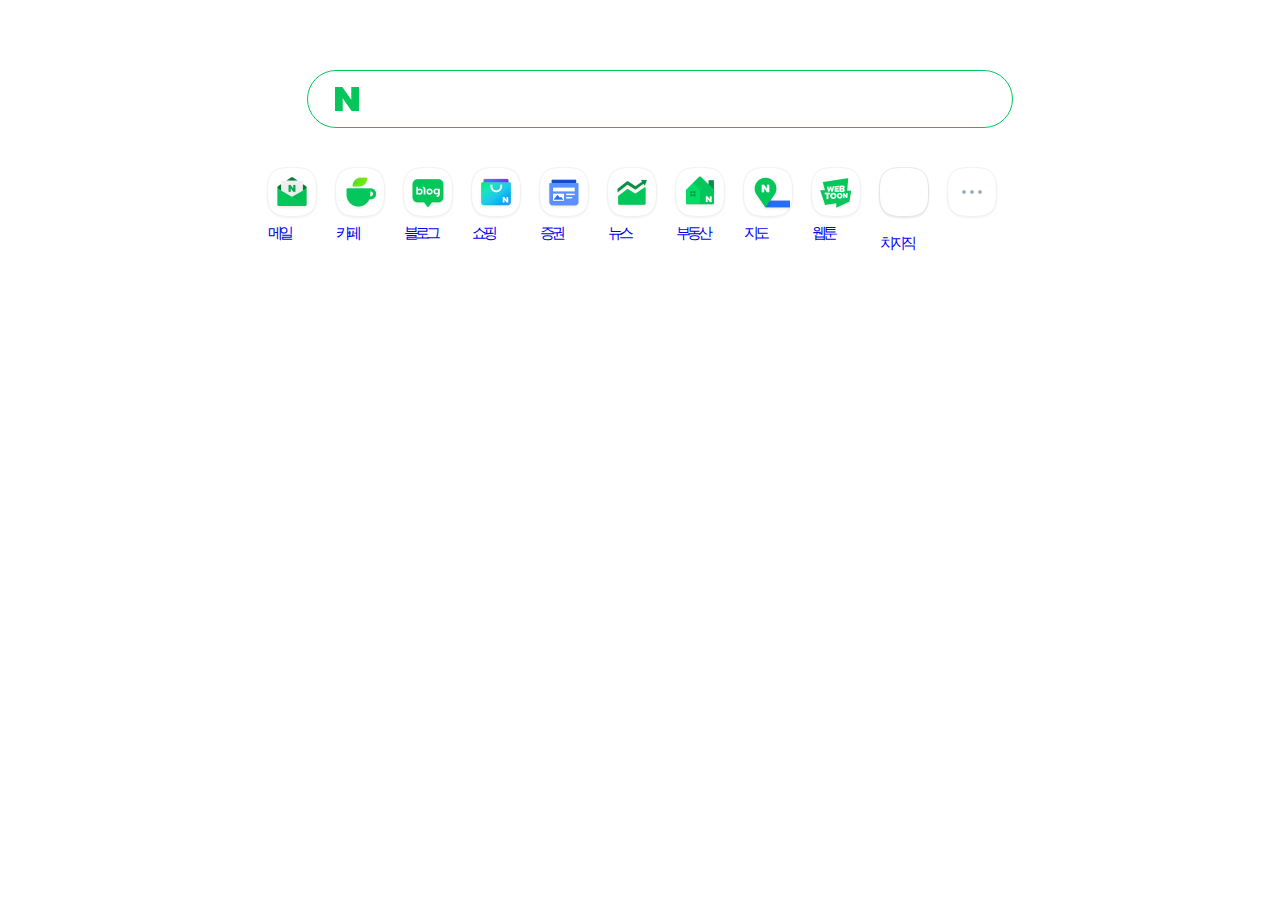
==== frontend /index.html @ 3a2c29ba "7th commit" ====
<!DOCTYPE html>
<html lang="en">
<head>
    <meta charset="UTF-8">
    <meta name="viewport" content="width=device-width, initial-scale=1.0">
    <title>naver</title>
    <link rel="stylesheet" type="text/css" href="css/layout.css">
    <link rel="stylesheet" type="text/css" href="css/search.css">
    <link rel="stylesheet" type="text/css" href="css/nav.css">
</head>
<style>

</style>
<body>
    <style>
        
    </style>
    <div id="wrap">
        <header>
            <div id="banner">
                    <button id="hamburger"  >
                        <div>                            
                            <span class="blind">확장역역</span>
                        </div>
                    </button>
                    <button id="naverPay" >
                        <a her="https:/order.pay.anver.com/home"class="icon pay-icon" >
                            <span class="blind">페이</span>
                        </a>
                    </button>         
                    <button id="talk"  >
                        <div>        
                            <span class="blind">톡</span>
                        </div>
                    </button>
                    <button id="noti"  >
                        <div>       
                            <span class="blind">알람</span>
                        </div>                
                    </button> 
            </div>     
            <div id="search">
                <form action="">
                    <a id="search-svg">
                        <svg width="24" height="24" viweBox="0 0 24 24 " fill="#03c75a" xmlns="http://www.w3.org/2000 ">
                            <path d="M16.273 12.845 7.376 0H0v24h7.727V11.155L16.624 24H24V0h-7.727v12.845z"></path>
                        </svg>
                    </a>
                    <label for="search-input" class="blind">검색어 입력</label>
                    <input id="search-input" type="text" placeholder="검색어를 입력하세요">
                    <div id="search-right">
                    <button href="#" id="search-keyboard">
                        <span class="blind">입력도구</span>
                    </button>
                    <button href="#" id="search-recent">
                        <span classs="blind"></span>
                    </button>
                    <button id="search-button">
                        <div><span class="blind"></span></div>
                    </button>
                    </div>
                </form>
            </div>
            <div id="nav">
                <ul>    
                    <li>
                        <a href="https://mail.naver.com">
                            <div></div>
                            <span>메일</span>
                        </a>
                    </li>
                    <li>
                        <a href="https://cafe.naver.com">
                            <div></div>
                            <span>카페</span>
                        </a>
                    </li>
                    <li>
                        <a href="https://blog.naver.com">
                            <div></div>
                            <span>블로그</span>
                        </a>
                    </li>
                    <li>
                        <a href="https://shooping.naver.com">
                            <div></div>
                            <span>쇼핑</span>
                        </a>
                    </li>
                    <li>
                        <a href="https:/finance.naver.com">
                            <div></div>
                            <span>증권</span>
                        </a>
                    </li>
                    <li>
                        <a href="https://news.naver.com">
                            <div></div>
                            <span>뉴스</span>
                        </a>
                    </li>
                    <li>
                        <a href="https://land.naver.com">
                            <div></div>
                            <span>부동산</span>
                        </a>
                    </li>
                    <li>
                        <a href="https://map.naver.com">
                            <div></div>
                            <span>지도</span>
                        </a>
                    </li>
                    <li>
                        <a href="https://comic.naver.com">
                            <div></div>
                            <span>웹툰</span>
                        </a>
                    </li>
                    <li>
                        <a href="https://chzzk.naver.com">
                            <div></div>
                            <span>치지직</span>
                        </a>
                    </li>
                    <li>
                        <a href="#">
                            <div></div>
                            <spa class="blind">더보기</span>
                        </a>
                    </li>

                </ul>
            </div> 
        </header>
        <main>
        </main>
        <footer>
        </footer>
    </div>
</body>
</html
---- frontend /css/layout.css ----
:root {
    --color_title: #080808;
    --color_title_rgb: 8, 8, 8;
    --color_body: #101010;
    --color_body_rgb: 16, 16, 16;
    --color_caption1: #404040;
    --color_caption1_rgb: 64, 64, 64;
    --color_caption2: #606060;
    --color_caption2_rgb: 96, 96, 96;
    --color_caption3: #555558;
    --color_caption3_rgb: 85, 85, 88;
    --color_search: #000;
    --color_search_rgb: 0, 0, 0;
    --color_border_out: #e3e5e8;
    --color_border_out_rgb: 227, 229, 232;
    --color_border_in: #ebebeb;
    --color_border_in_rgb: 235, 235, 235;
    --color_border_in_divider: #ebebeb;
    --color_border_in_divider_rgb: 235, 235, 235;
    --color_border_in_exception: #ebebeb;
    --color_border_in_exception_rgb: 235, 235, 235;
    --color_button_border: #dadcdf;
    --color_button_border_rgb: 218, 220, 223;
    --color_dot_divider: #d3d5d7;
    --color_dot_divider_rgb: 211, 213, 215;
    --color_block_bg: #fff;
    --color_block_bg_rgb: 255, 255, 255;
    --color_board_bg: #f4f6fa;
    --color_board_bg_rgb: 244, 246, 250;
    --color_option_bg: #f5f7f8;
    --color_option_bg_rgb: 245, 247, 248;
    --color_login_bg: #fafbfb;
    --color_login_bg_rgb: 250, 251, 251;
    --color_menu_widget_bg: #fff;
    --color_menu_widget_bg_rgb: 255, 255, 255;
    --color_setting_bg: #fff;
    --color_setting_bg_rgb: 255, 255, 255;
    --color_button1_bg: #fff;
    --color_button1_bg_rgb: 255, 255, 255;
    --color_button2_bg: #fff;
    --color_button2_bg_rgb: 255, 255, 255;
    --color_news: #3a67ea;
    --color_news_rgb: 58, 103, 234;
    --color_news_econ_stay: #909aab;
    --color_news_econ_stay_rgb: 144, 154, 171;
    --color_news_econ_down: #4f67d6;
    --color_news_econ_down_rgb: 79, 103, 214;
    --color_live_news_price: #f4361e;
    --color_live_news_price_rgb: 244, 54, 30;
    --color_enter: #e538e2;
    --color_enter_rgb: 229, 56, 226;
    --color_enter_bg: #f2f1fb;
    --color_enter_bg_rgb: 242, 241, 251;
    --color_sports: #1f65ef;
    --color_sports_rgb: 31, 101, 239;
    --color_sports_bg: #f4f7fe;
    --color_sports_bg_rgb: 244, 247, 254;
    --color_econ: #008f76;
    --color_econ_rgb: 0, 143, 118;
    --color_calendar: #eb5b5b;
    --color_calendar_rgb: 235, 91, 91;
    --color_dic: #031f5f;
    --color_dic_rgb: 3, 31, 95;
}

*{
    box-sizing: border-box;
    border: none;
    background: none;
}
html, body, form{
    font-size: 10.5px;
    line-height: 10.5px;
    margin:0;
    padding: 0;
    font-family:-apple-system, BlinkMacSystemFont, "Malgun Dothic" "맑은 고딕" 'Segoe UI', Roboto, Oxygen, Ubuntu, Cantarell, 'Open Sans', 'Helvetica Neue', sans-serif;
    letter-spacing: -04px;
}

#form, ul{
margin: 0;
padding: 0;
}
#wrap{
    min-width: 1340px;
  
}

header{
    width: 1280px;
    height: 266px;
    
}
#banner{
    z-index: 120;
    position: relative;
    height: 156px;
    padding: 70px 0 42px;
}

#hamburger,#naverPay,#talk,#noti{
    position: absolute;
    display: inline-block;
    cursor: pointer;
    top: 7px;
    padding: 10px;
    background: 0;
    border: 0;

}

#hamburger{
    left: 12px;
}
#naverPay{
    left:65px;
    padding: 7px; 

}

#talk{
    right: 28px;
}

#noti{
    right: -22px;
}

#hamburger>div,#talk>div,#noti>diV{
    position: relative;
    width: 26px;
    height: 26px;
    background-size: 444px 434px;
    background-image: url(image/sp_main.ae81c9d5.png); 
    background-repeat: no-repeat;   
}

#hamburger>div{ 
    background-position: -314px -330px;
}

.icon{
    position: relative;
    display: inline-block;
    background-image: url(image/sp_main.ae81c9d5.png);
    background-repeat: no-repeat;
    background-size: 444px 434px ;
    background-position: -295px -177px;
    width:32px;
    height: 32px;
}


#talk>div{
    background-position: -364px -81px;
} 

#noti>div{
    background-position: -364px -27px;
}
#hamburger:hover::after,#naverPay:hover::after,#talk:hover::after,#noti:hover::after{
    content: "";
    position: absolute;
    display: inline-block;
    background-color: var(--color_option_bg);
    border-radius: 50%;
    left: 1px;
    top:1px;
    width: 44px;
    height: 44px;
    z-index: -1;
}
.blind{
    position: absolute;
    clip: rect(0 0 0 0);
    width: 1px;
    height: 1px;
    margin: -1px;
    overflow: hidden;
}
---- frontend /css/search.css ----
#search>form{
    position: absolute;
    display: inline-flex;
    top: 70px;
    left: 307px;
    z-index: 10; 
    width: 706px;
    height: 58px;
    border: 1px solid #03c75a;
    border-radius: 33px;
    background-color: #fff;
    text-align: center;
}
#search>form:hover{
    box-shadow: 0 2px 4px 0 rgba (0,0,0,.12);
}


#search-svg
{
     position: relative;
    display: inline-flex;
    width: 68px;
    height: 100%;
    padding: 17px 16px 17px 27px;
    margin-right: 12px;
    align-items: center;
}

#search-svg::after{
    content: "";
    position: absolute;
    width: 1px;
    display: none;
    height: 20px;
    background-color: rgb(230,230,230);
    right: 0;
    top: 20px;
}
#search >form>input:focus::placeholder{
    color: lightgray;
}

#search-keyboard ,#search-recent,#search-button{
    background: transparent;
    cursor: pointer;
}

#search-keyboard{
    padding: 22px 3px 3px 22xp 
}

#search-recent{
    padding:26px 6px ;
}

#search-button{
    padding: 17px 27px 16px 10px ;
}

#search-svg svg{
    position: absolute;
    width: 24pxx;
    height: 24px;
    fill:#03c75a;
}

#search-input{
    width: 480px;
    height: 100%;
    padding: 17px 0 ;
    outline: none;
    font-size: 2rem;
    line-height: 24px;
    font-weight: bold;
    outline: none;
}

#search-input::placeholder{
    color: white ;

}

#search-input:focus::placeholder{
    color: rgb(230, 230, 230) ;

}

#search-right{
    flex:1;
    display: flex;
    align-items: center;
    justify-content: center;
}



#search-keyboard::before{
    content: "";
    display: inline-block;
    background-image: url(image/sp_main.ae81c9d5.png);
    background-size: 444px 434px;
    background-position: -270px -234px;
    background-repeat: no-repeat;
    width: 24px;
    height: 14px;
}

#search-keyboard:hover::before{
    filter: brightness(0.7);
}


#search-recent::before{
    content: "";
    display:inline-block;
    background-image: url(image/sp_main.ae81c9d5.png);
    background-size: 444px 434px;
    background-position: -102px -272px;
    background-repeat: no-repeat;
    width: 10px;
    height: 6px;
}

#search-button::before{
    content: "";
    display: inline-block;
    background-image: url(image/sp_main.ae81c9d5.png);
    background-size: 444px 434px;
    background-position: -364px -185px;
    background-repeat: no-repeat;
    width: 25px;
    height: 25px;
}
---- frontend /css/nav.css ----
#nav{
    margin-top: 12px;
}  
    
 #nav ul{
    display: flex;
    list-style-type: none;
    justify-content: center;
    font-size: 1.4rem;
    line-height: 20px;
    padding: 0;
    margin: 0;

}

#nav li{
    display: flex;
    justify-content: center;
}

#nav a {
    display: inline-block;
    text-decoration: none;
    width: 100%;
}

#nav a div{
    position: relative;
    display: flex;
    text-align: center;
    flex-flow: column;
    justify-content: ;
    margin: 0 auto;
    text-align: center;
}   

#nav a div::before{
    content: "";
    display: inline-block;
    position: absolute;
    top: -2px;
    left: -3px;
    background-image: url(image/sp_main.png);
    background-size: 444px 434px;
    background-position: 0px -128px;
    background-repeat: no-repeat;
    width: 54px;
    height: 54px;
}

#nav a div::after{
    content: "";
    position: relative;
    display: inline-flex;  
    background-image: url(image/sp_main.png);
    background-size: 444px 434px;
    background-repeat: no-repeat;
    width: 44px;
    height: 44px;
    z-index: 1;
    margin: 2px;
}

#nav li:nth-of-type(1) a div::after{
    background-position: -250px -90px;
}

#nav li:nth-of-type(2) a div::after{
    background-position: -250px 0px;
}

#nav li:nth-of-type(3) a div::after{
    background-position: -201px -98px;
}

#nav li:nth-of-type(4) a div::after{
    background-position:-90px -209px;
}

#nav li:nth-of-type(5) a div::after{
    background-position:0px -209px
}

#nav li:nth-of-type(6) a div::after{
    background-position: -180px -209px;
}

#nav li:nth-of-type(7) a div::after{
    background-position: -45px -209px;
}

#nav li:nth-of-type(8) a div::after{
    background-position: -201px 0px; 
}

#nav li:nth-of-type(9) a div::after{
    background-position: -225px -209px;
}

#nav li:nth-of-type(10) a div::after{
    background-position: 0px -128px;
    top: -4px;
    left: -5px;
    width: 54px;
    height: 54px;
}

#nav li:nth-of-type(11) a ::after{
    background-position: -250PX -135PX
}

#nav a:visited{
    color: black 
}

#nav li{
    width: 64px;
    margin-left: 4px;
}

#nav li:nth-of-type(1){
margin:0
}

#nav a span{
    position:absolute;
    display: block;
    margin-top: 7px;
}
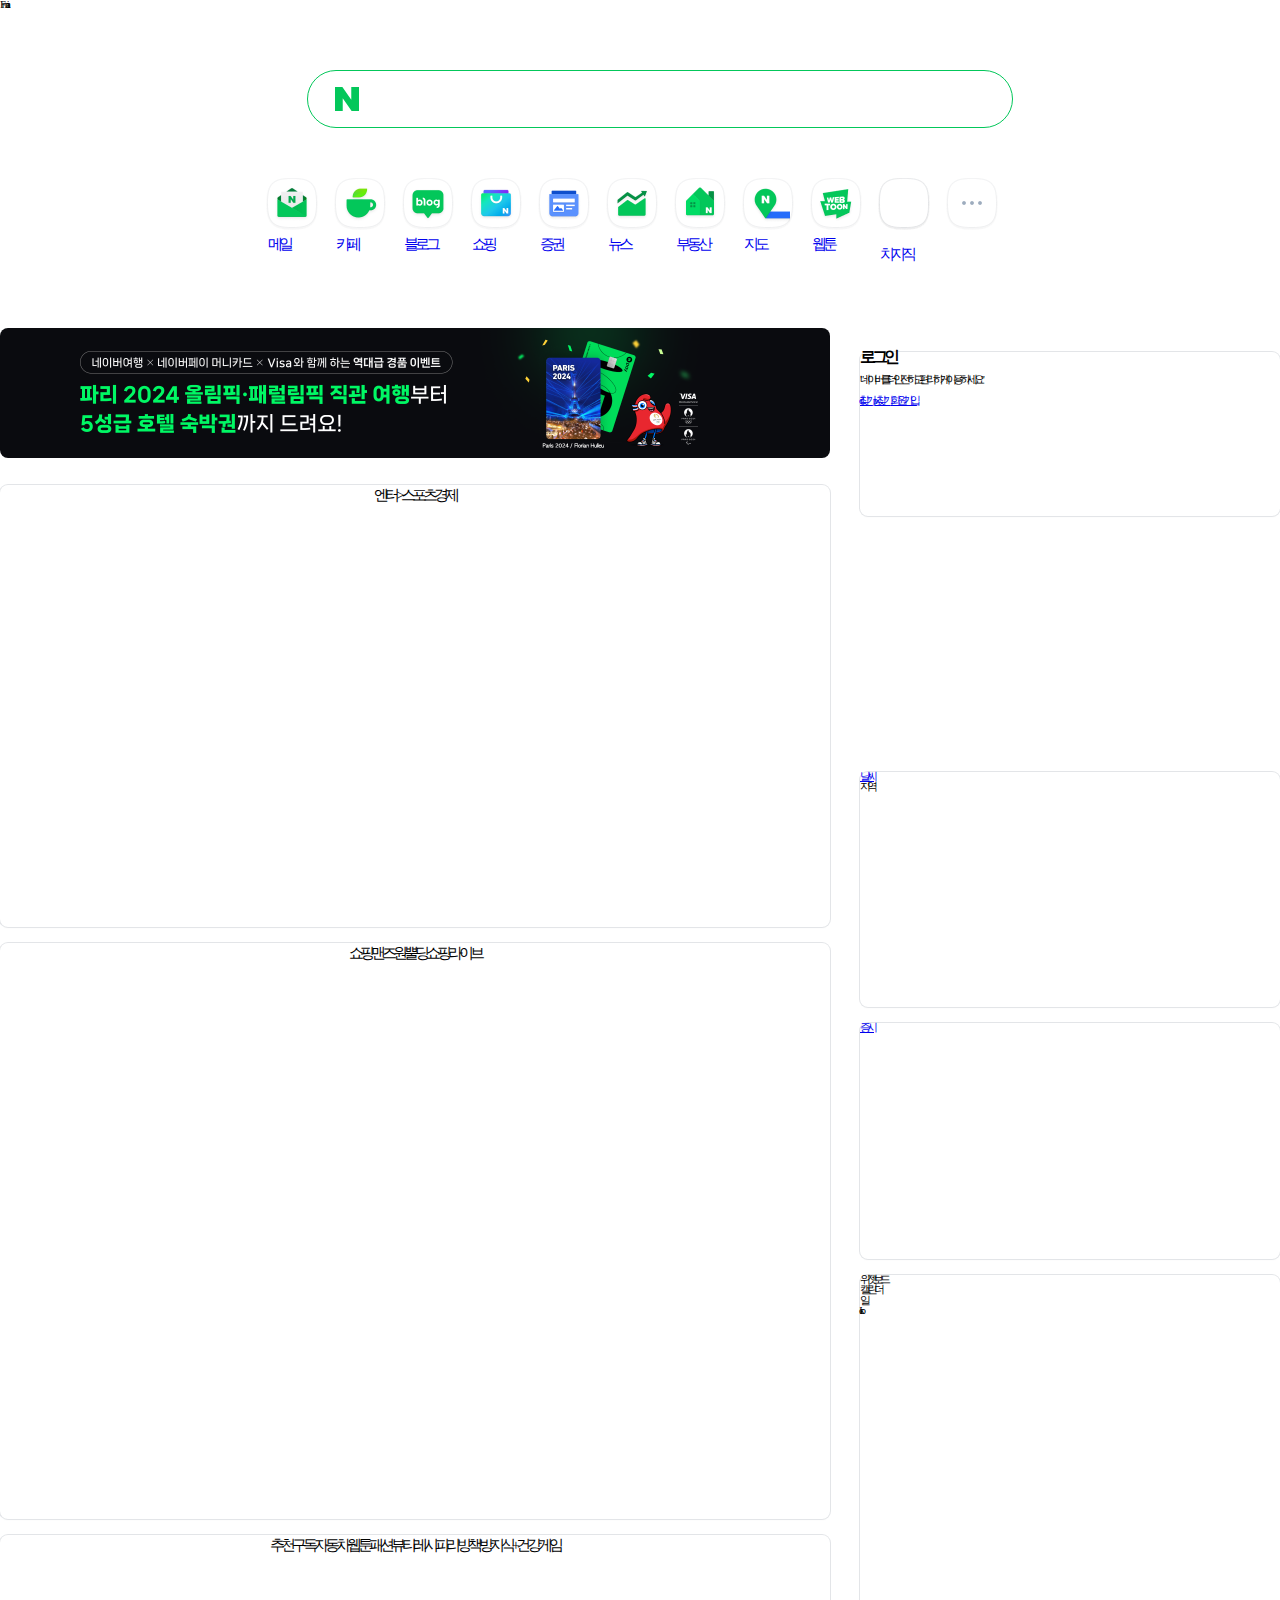
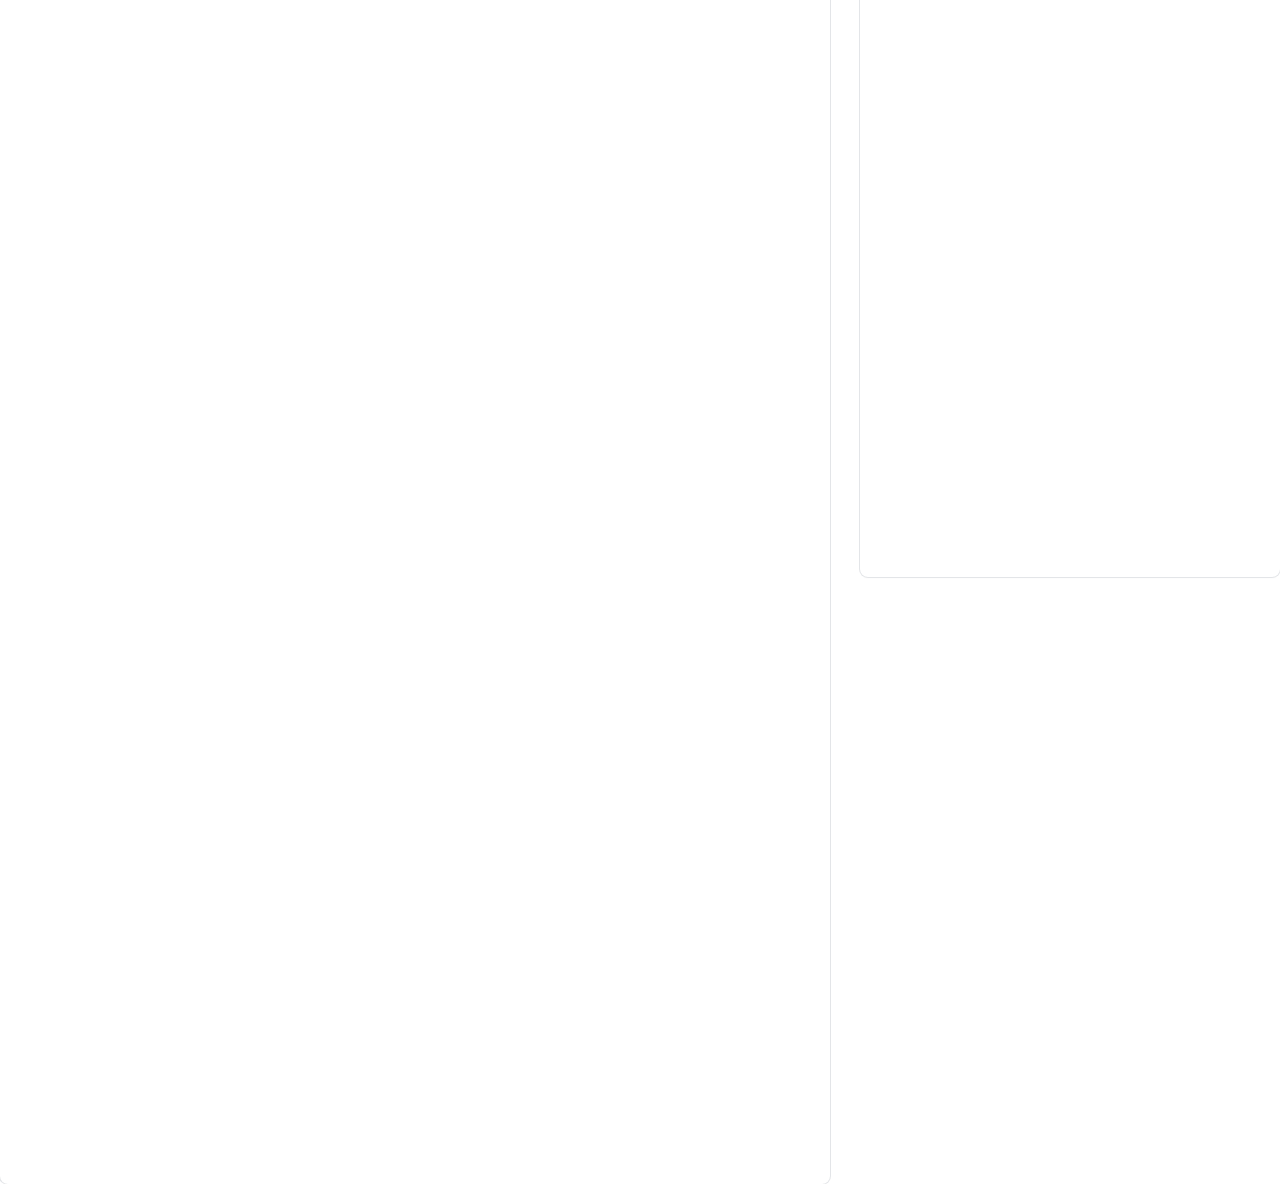
==== commit 740703e1: "7th commit" ====
--- a/frontend /index.html
+++ b/frontend /index.html
@@ -7,14 +7,20 @@
     <link rel="stylesheet" type="text/css" href="css/layout.css">
     <link rel="stylesheet" type="text/css" href="css/search.css">
     <link rel="stylesheet" type="text/css" href="css/nav.css">
-</head>
+    <link rel="stylesheet" type="text/css" href="css/main.css">
+</head>Fmain
 <style>
-
+ul{
+    display: flex;
+    list-style-type: none;
+    justify-content: center;
+    font-size: 1.4rem;
+    line-height: 20px;
+    padding: 0;
+    margin: 0;
+}
 </style>
 <body>
-    <style>
-        
-    </style>
     <div id="wrap">
         <header>
             <div id="banner">
@@ -134,6 +140,97 @@
             </div> 
         </header>
         <main>
+            <div id="main-left">
+                <aside id="main-left-ad">
+                    <a href="#">
+                        <img src="css/image/aside img.png" width="830" height="130">
+                    </a>
+                </aside>
+                <section id="main-newsstand">
+                    <ul>
+                        <li id="newsstend" role="presentation"></li>
+                        <li id=" enter" role="presentation">엔터</li>
+                        <li id="sport"  role="presentation"></li>>스포츠
+                        <li id="economy" role="presentation">경제</li>
+                    </ul>
+                </section>
+                <section id="main-shopping">
+                    <ul>
+                        <li id="manes"role="presentation">쇼핑</li>
+                        <li class="deal"role="presentation">맨즈</li>
+                        <li class="deal"role="presentation">원뿔딩</li>
+                        <li class="deal" role="presentation">쇼핑라이브</li>
+                    </ul>
+                </section>
+                <section id="main-comic">
+                    <ul>
+                        <li id="sub"role="presentation">추천구독</li>
+                        <li class="content" role="presentation">자동차</li>
+                        <li class="content" role="presentation">웹툰</li>
+                        <li class="content" role="presentation">패션뷰티</li>
+                        <li class="content" role="presentation">레시피</li>
+                        <li class="content" role="presentation">리빙</li>
+                        <li class="content" role="presentation">책방</li>
+                        <li class="content" role="presentation">지식+</li>
+                        <li class="content" role="presentation">건강</li>
+                        <li class="content" role="presentation">게임</li>
+                    </ul>
+                </section>
+
+            </div>
+            <div id="main-rifht">
+                <section id="main-login">
+                    <h2 class="bleind">로그인</h2>
+                    <p>"네이버를 더 안전하고 편리하게 이용하세요"</p>
+                    <a href="./login.html">
+                        <i></i>
+                    </a>
+                    <div id="find">
+                        <a href="./find-id">id 찾기</a>
+                        <a href="./find-pw">pw  찾기</a>
+                        <a href="sign-up">회원 가입</a>
+                    </div>
+                </section>
+                <aside id="main-right-ad"></aside>
+                <section id="main-daily">
+                    <div class="name">
+                        <a href="#">날씨</a>
+                        <i></i>
+                        <div>지역</div>
+                    </div>
+                    <div>
+
+                    </div>
+                </section>
+                <section id="main-finance">
+                    <div class="name">
+                        <a href="#">증시</a>
+                        <div>
+                            <i></i>                        
+                        </div>
+                        <div id="refresh"></div>
+                    </div>
+                </section>               
+                <section id="main-widzet">
+                    <div id="board" >위젯 보드</div>
+                    <div id="celinder">
+                        <span>캘린더</span>
+                        <div>
+                            <span>일</span>
+                        </div>
+                    </div>
+                    <div id="memo">
+                        <div></div>
+                        <div></div>
+                        <div></div>
+                    </div>
+                    <div id="papago">
+                        <a href="https://papago.com"></a>
+                        icko
+                    </div>
+                    <div id="english"></div>
+                </section>
+            </div>            
         </main>
         <footer>
         </footer>
--- a/frontend /css/main.css
+++ b/frontend /css/main.css
@@ -0,0 +1,143 @@
+:root {
+    --color_title: #080808;
+    --color_title_rgb: 8, 8, 8;
+    --color_body: #101010;
+    --color_body_rgb: 16, 16, 16;
+    --color_caption1: #404040;
+    --color_caption1_rgb: 64, 64, 64;
+    --color_caption2: #606060;
+    --color_caption2_rgb: 96, 96, 96;
+    --color_caption3: #555558;
+    --color_caption3_rgb: 85, 85, 88;
+    --color_search: #000;
+    --color_search_rgb: 0, 0, 0;
+    --color_border_out: #e3e5e8;
+    --color_border_out_rgb: 227, 229, 232;
+    --color_border_in: #ebebeb;
+    --color_border_in_rgb: 235, 235, 235;
+    --color_border_in_divider: #ebebeb;
+    --color_border_in_divider_rgb: 235, 235, 235;
+    --color_border_in_exception: #ebebeb;
+    --color_border_in_exception_rgb: 235, 235, 235;
+    --color_button_border: #dadcdf;
+    --color_button_border_rgb: 218, 220, 223;
+    --color_dot_divider: #d3d5d7;
+    --color_dot_divider_rgb: 211, 213, 215;
+    --color_block_bg: #fff;
+    --color_block_bg_rgb: 255, 255, 255;
+    --color_board_bg: #f4f6fa;
+    --color_board_bg_rgb: 244, 246, 250;
+    --color_option_bg: #f5f7f8;
+    --color_option_bg_rgb: 245, 247, 248;
+    --color_login_bg: #fafbfb;
+    --color_login_bg_rgb: 250, 251, 251;
+    --color_menu_widget_bg: #fff;
+    --color_menu_widget_bg_rgb: 255, 255, 255;
+    --color_setting_bg: #fff;
+    --color_setting_bg_rgb: 255, 255, 255;
+    --color_button1_bg: #fff;
+    --color_button1_bg_rgb: 255, 255, 255;
+    --color_button2_bg: #fff;
+    --color_button2_bg_rgb: 255, 255, 255;
+    --color_news: #3a67ea;
+    --color_news_rgb: 58, 103, 234;
+    --color_news_econ_stay: #909aab;
+    --color_news_econ_stay_rgb: 144, 154, 171;
+    --color_news_econ_down: #4f67d6;
+    --color_news_econ_down_rgb: 79, 103, 214;
+    --color_live_news_price: #f4361e;
+    --color_live_news_price_rgb: 244, 54, 30;
+    --color_enter: #e538e2;
+    --color_enter_rgb: 229, 56, 226;
+    --color_enter_bg: #f2f1fb;
+    --color_enter_bg_rgb: 242, 241, 251;
+    --color_sports: #1f65ef;
+    --color_sports_rgb: 31, 101, 239;
+    --color_sports_bg: #f4f7fe;
+    --color_sports_bg_rgb: 244, 247, 254;
+    --color_econ: #008f76;
+    --color_econ_rgb: 0, 143, 118;
+    --color_calendar: #eb5b5b;
+    --color_calendar_rgb: 235, 91, 91;
+    --color_dic: #031f5f;
+    --color_dic_rgb: 3, 31, 95;
+}
+
+main{
+    display: flex;
+    width: 1280px;
+    margin-top: 62px;
+}
+
+#main-left{
+    width: 830px;
+    margin-right: 30px;
+}
+
+#main-right{
+    width: 420px;
+    margin:0
+}
+
+section[id^=main]{
+    box-shadow: 0 0 0 1px #e3e5e8, 0 1px 2px 0 rgba(0,0,0,.04);
+    border-radius: 8px;
+    margin-top: 16px;
+    
+}
+
+
+#main-left-ad{
+    width: 830px;
+    height: 130px;
+    padding: 18px 18px 0 18px;
+    border-radius: 8px;
+}
+
+img{
+    position: absolute;
+    left: 0px;
+    top: 328px;
+    border-radius: 8px;
+}
+
+#main-newsstand{
+    height: 442px;
+    
+}
+
+#main-shopping{
+    height: 576px;
+    
+}
+
+#main-comic{
+    height: 1249px;
+    margin-top: 16px ;
+}
+
+#main-login{
+    width: 420px;
+    height: 164px;
+    margin:0;
+}
+#main-right-ad{
+    width: 420px;
+    height: 240px;
+    padding: 18px 18px  18px;
+    
+}
+
+#main-daily{
+    height: 235px;
+    
+}
+#main-finance{
+    height: 236px;
+    margin-top:16px
+}
+
+#main-widzet{
+    height: 902px;
+ma
+}